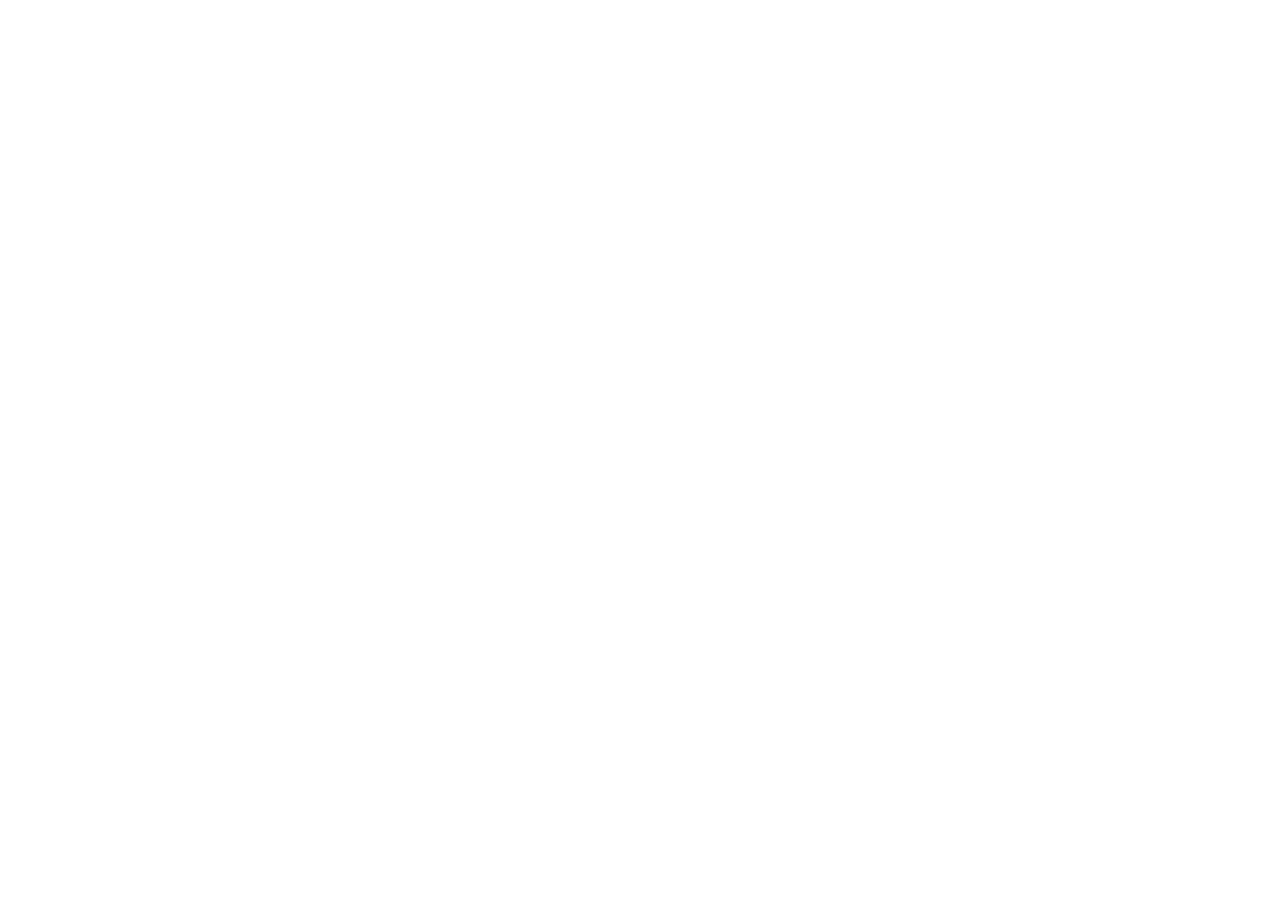
==== index.html @ 4924eebc "first" ====
<!DOCTYPE html>
<html lang="en">
<head>
    <meta charset="UTF-8">
    <meta name="viewport" content="width=device-width, initial-scale=1.0">
    <title>Document</title>
</head>
<body>
    
</body>
</html>
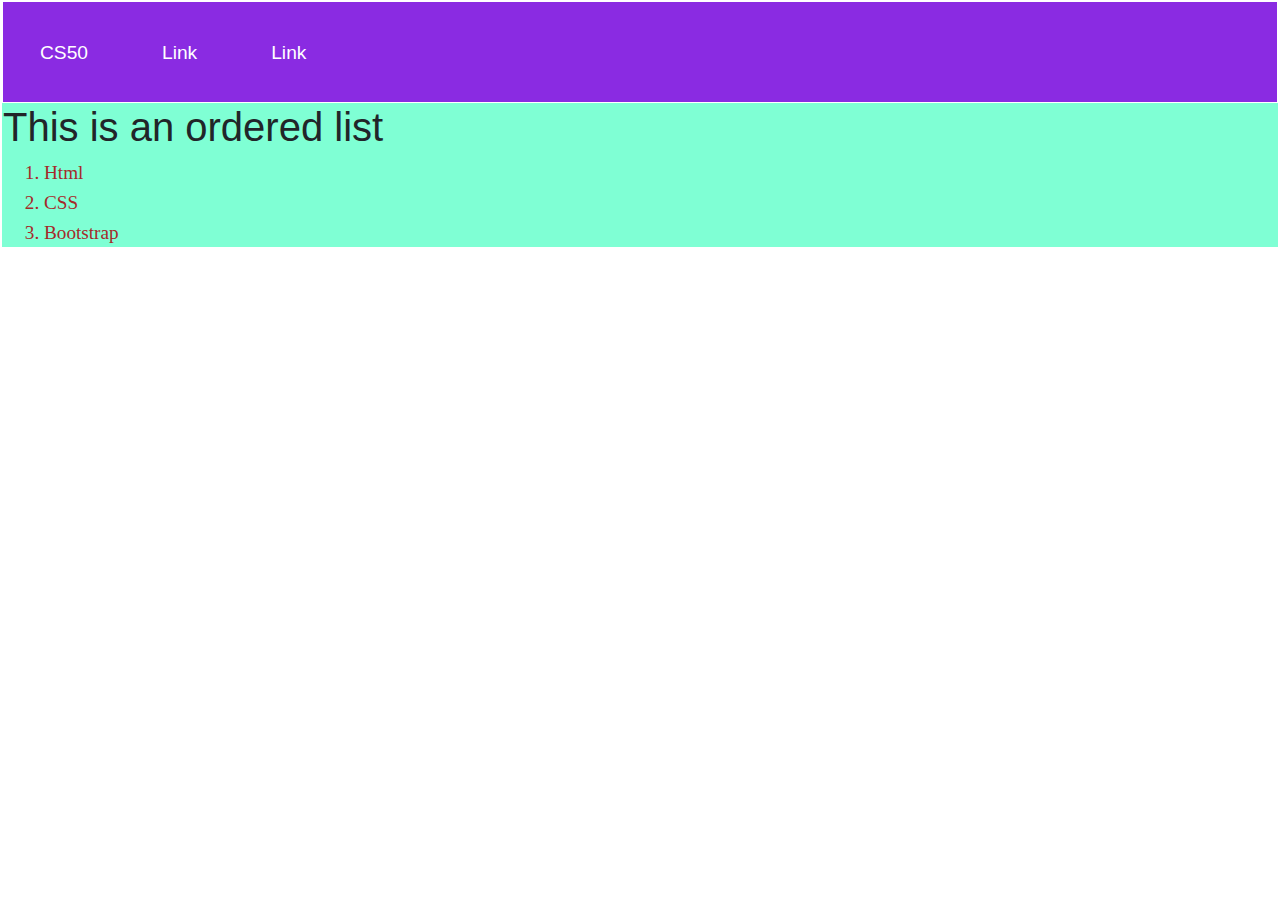
==== commit 0ae33da8: "nav and list" ====
--- a/index.html
+++ b/index.html
@@ -1,11 +1,37 @@
 <!DOCTYPE html>
 <html lang="en">
-<head>
-    <meta charset="UTF-8">
-    <meta name="viewport" content="width=device-width, initial-scale=1.0">
-    <title>Document</title>
-</head>
-<body>
-    
-</body>
-</html>+  <head>
+    <meta charset="UTF-8" />
+    <meta name="viewport" content="width=device-width, initial-scale=1.0" />
+    <title>CS50</title>
+    <link
+      rel="stylesheet"
+      href="https://stackpath.bootstrapcdn.com/bootstrap/4.4.1/css/bootstrap.min.css"
+    />
+    <link rel="stylesheet" href="styles.css" />
+  </head>
+  <body>
+    <section class="header" id="CS50">
+        <ul class="nav">
+            <li class="nav-item">
+              <a class="nav-link active" href="#CS50">CS50</a>
+            </li>
+            <li class="nav-item">
+              <a class="nav-link" href="#">Link</a>
+            </li>
+            <li class="nav-item">
+              <a class="nav-link" href="#">Link</a>
+            </li>
+          </ul>
+    </section>
+    <section class="list">
+        <h1>This is an ordered list</h1>
+        <ol class="ordered">
+            <li>Html</li>
+            <li>CSS</li>
+            <li>Bootstrap</li>
+        </ol>
+
+    </section>
+  </body>
+</html>
--- a/styles.css
+++ b/styles.css
@@ -0,0 +1,26 @@
+*{
+    margin: 1px; 
+}
+.nav{
+    background-color: blueviolet;
+    height: 100px;
+    
+}
+
+.nav-link{
+    color: white;
+    padding: 35px;
+    font-size: larger;
+    font-family: Arial, Helvetica, sans-serif;
+    
+}
+
+.list{
+    background-color: aquamarine;
+}
+
+.ordered{
+    color: brown;
+    font-size: larger;
+    font-family: Cambria, Cochin, Georgia, Times, 'Times New Roman', serif;
+}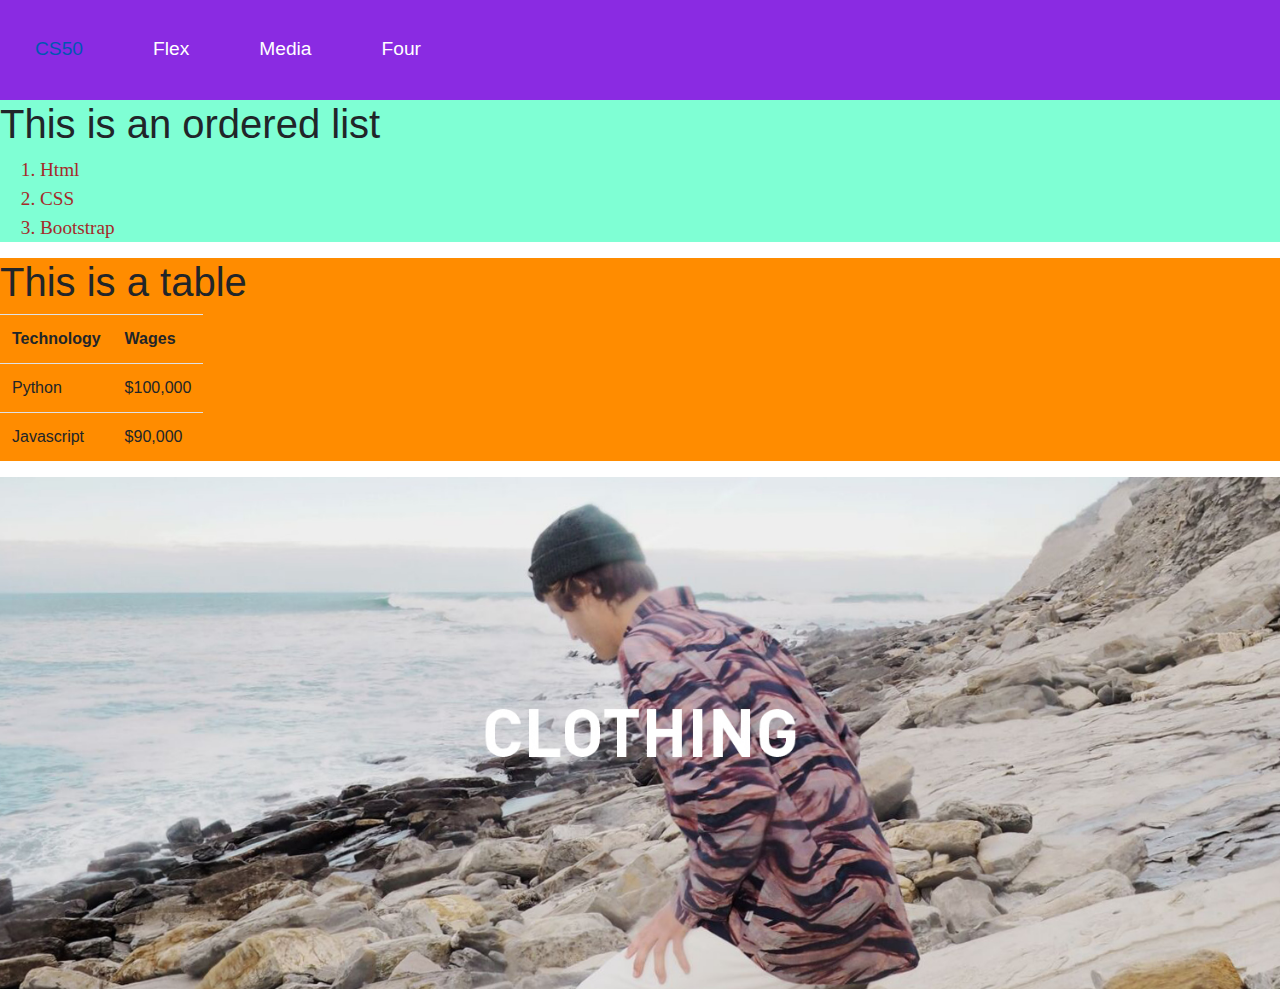
==== commit 7ef489d9: "final commit" ====
--- a/index.html
+++ b/index.html
@@ -12,26 +12,48 @@
   </head>
   <body>
     <section class="header" id="CS50">
-        <ul class="nav">
-            <li class="nav-item">
-              <a class="nav-link active" href="#CS50">CS50</a>
-            </li>
-            <li class="nav-item">
-              <a class="nav-link" href="#">Link</a>
-            </li>
-            <li class="nav-item">
-              <a class="nav-link" href="#">Link</a>
-            </li>
-          </ul>
+      <ul class="nav">
+        <li class="nav-item">
+          <a class="nav-link active" href="#CS50">CS50</a>
+        </li>
+        <li class="nav-item">
+          <a class="nav-link" href="flex.html">Flex</a>
+        </li>
+        <li class="nav-item">
+          <a class="nav-link" href="media.html">Media</a>
+        </li>
+        <li class="nav-item">
+          <a class="nav-link" href="four.html">Four</a>
+        </li>
+      </ul>
     </section>
     <section class="list">
-        <h1>This is an ordered list</h1>
-        <ol class="ordered">
-            <li>Html</li>
-            <li>CSS</li>
-            <li>Bootstrap</li>
-        </ol>
-
+      <h1>This is an ordered list</h1>
+      <ol class="ordered">
+        <li>Html</li>
+        <li>CSS</li>
+        <li>Bootstrap</li>
+      </ol>
+    </section>
+    <section class="table">
+      <h1>This is a table</h1>
+      <table>
+        <tr>
+          <th>Technology</th>
+          <th>Wages</th>
+        </tr>
+        <tr>
+          <td>Python</td>
+          <td>$100,000</td>
+        </tr>
+        <tr>
+          <td>Javascript</td>
+          <td>$90,000</td>
+        </tr>
+      </table>
+    </section>
+    <section class="image">
+      <img src="banner.jpg" />
     </section>
   </body>
 </html>
--- a/styles.css
+++ b/styles.css
@@ -1,6 +1,4 @@
-*{
-    margin: 1px; 
-}
+
 .nav{
     background-color: blueviolet;
     height: 100px;
@@ -23,4 +21,101 @@
     color: brown;
     font-size: larger;
     font-family: Cambria, Cochin, Georgia, Times, 'Times New Roman', serif;
-}+}
+
+.table{
+    background-color: darkorange;
+}
+tr, td{
+    border-collapse: collapse;
+    border-color: black;
+    
+}
+img{
+    width: 100%
+}
+.card{
+display: flex;
+  height: 280px;
+  width: 200px;
+  background-color: #17141d;
+  border-radius: 10px;
+  box-shadow:2px 4px 10px rgb(53, 47, 47);;
+/*   margin-left: -50px; */
+  transition: 0.4s ease-out;
+  position: relative;
+  left: 45%;
+  margin-top: 15%;
+}
+
+.card:not(:first-child) {
+    margin-left: -50px;
+}
+
+.card:hover {
+  transform: translateY(-20px);
+  transition: 0.4s ease-out;
+}
+
+
+.card:hover {
+  transform: translateY(-20px);
+  transition: 0.4s ease-out;
+}
+
+
+
+@media only screen and (max-width: 600px) {
+    .card-header::before{
+      background-color: lightblue;
+      content: "Small View";
+    }
+    .card-body{
+        background-color: indigo;
+
+    }
+    .card-title::before{
+        background-color: indigo;
+        content: "Hey";
+    }
+    .card-text::before{
+        background-color: blue;
+        content: "This is a small screen View";
+    }
+
+  }
+
+  @media only screen and (min-width: 601px) {
+    .card-header::before{
+      background-color: crimson;
+      content: "Large View";
+      color: white
+    }
+    .card-body{
+        background-color:firebrick;
+
+    }
+    .card-title::before{
+        content: "Hey";
+        color: white;
+    }
+    .card-text::before{
+        content: "This is a large screen view";
+        color: white;
+    }
+
+  }  
+
+
+
+
+  .col-sm{
+      display: flex;
+      flex-wrap: wrap;
+  }
+
+  .lor{
+      background-color: blueviolet;
+      margin: 10px;
+      padding: 10px;
+  }